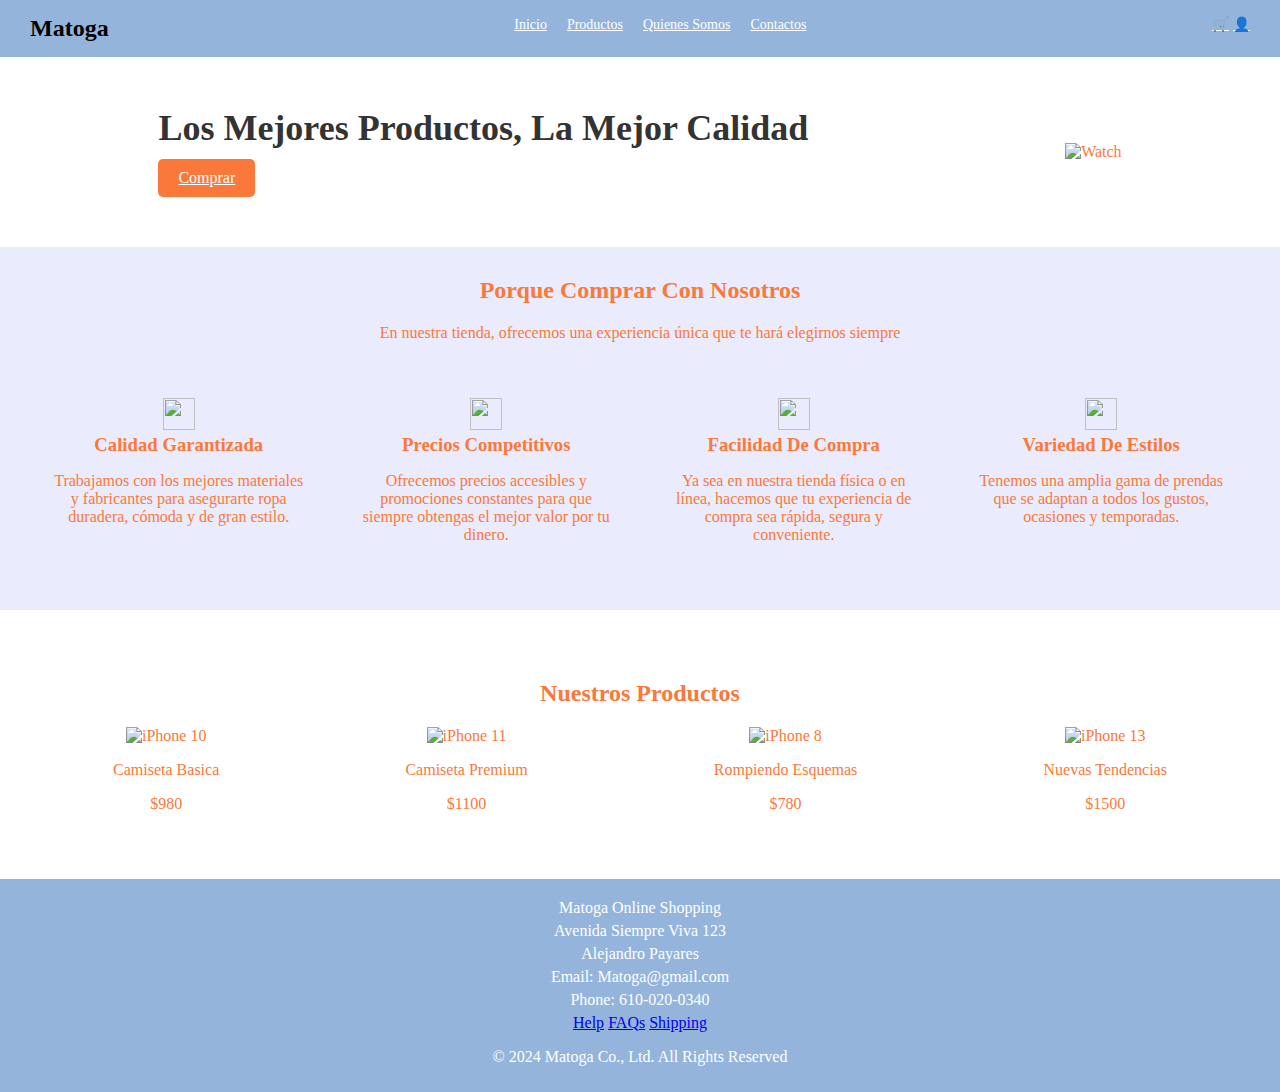
==== index.html @ d2fa513d "Add files via upload" ====
<!DOCTYPE html>
<html lang="en">
<head>
  <meta charset="UTF-8">
  <meta name="viewport" content="width=device-width, initial-scale=1.0">
  <title>Matoga</title>
  <link rel="stylesheet" href="styles.css">
</head>
<body>
  <script src="app.js"></script>
  <header>
    <div class="navbar">
      <div class="logo">Matoga</div>
      <nav>
        <ul>
          <li><a href="index.html">Inicio</a></li>
          <li><a href="productos.html">Productos</a></li>
          <li><a href="somos.html">Quienes Somos</a></li>
          <li><a href="contactos.html">Contactos</a></li>
        </ul>
      </nav>
      <div class="icons">
        <a href="#">&#128722;</a>
        <a href="#">&#128100;</a>
      </div>
    </div>
  </header>

  <section class="hero">
    <div class="hero-text">
      <h1>Los Mejores Productos, La Mejor Calidad</h1>
      <a href="#" class="btn">Comprar</a>
    </div>
    <div class="hero-image">
      <img src="Imagenes/banner.png" alt="Watch" width="380" height="480" >
    </div>
  </section>

  <section class="why-choose-us">
    <h2>Porque Comprar Con Nosotros</h2>
      <p>En nuestra tienda, ofrecemos una experiencia única que te hará elegirnos siempre</p>
    <div class="features">
      <div class="feature">
        <img src="Imagenes/icono_calidad.png" width="32" height="32">
        <h3>Calidad Garantizada</h3>
        <p>Trabajamos con los mejores materiales y fabricantes para asegurarte ropa duradera, cómoda y de gran estilo.</p>
      </div>
      <div class="feature">
        <img src="Imagenes/icono_precio.png" width="32" height="32">
        <h3>Precios Competitivos</h3>
        <p>Ofrecemos precios accesibles y promociones constantes para que siempre obtengas el mejor valor por tu dinero.</p>
      </div>
      <div class="feature">
        <img src="Imagenes/icono_carro.png" width="32" height="32">
        <h3>Facilidad De Compra</h3>
        <p>Ya sea en nuestra tienda física o en línea, hacemos que tu experiencia de compra sea rápida, segura y conveniente.</p>
      </div>
      <div class="feature">
        <img src="Imagenes/icono_ropa.png" width="32" height="32">
        <h3>Variedad De Estilos</h3>
        <p>Tenemos una amplia gama de prendas que se adaptan a todos los gustos, ocasiones y temporadas.</p>
      </div>
    </div>
  </section>

  <section class="nuestros_productos">
    <h2>Nuestros Productos</h2>
    <div class="products">
      <div class="product">
        <img src="Imagenes/1.jpg" alt="iPhone 10" width="150" height="150">
        <p>Camiseta Basica</p>
        <p>$980</p>
      </div>
      <div class="product">
        <img src="Imagenes/2.jpg" alt="iPhone 11" width="150" height="150">
        <p>Camiseta Premium</p>
        <p>$1100</p>
      </div>
      <div class="product">
        <img src="Imagenes/3.jpg" alt="iPhone 8" width="150" height="150">
        <p>Rompiendo Esquemas</p>
        <p>$780</p>
      </div>
      <div class="product">
        <img src="Imagenes/4.jpg" alt="iPhone 13" width="150" height="150">
        <p>Nuevas Tendencias</p>
        <p>$1500</p>
      </div>
    </div>
  </section>

  <footer>
    <div class="footer-container">
      <div class="contact-info">
        <p>Matoga Online Shopping</p>
        <p>Avenida Siempre Viva 123</p>
        <p>Alejandro Payares</p>
        <p>Email: Matoga@gmail.com</p>
        <p>Phone: 610-020-0340</p>
      </div>
      <div class="footer-links">
        <a href="#">Help</a>
        <a href="#">FAQs</a>
        <a href="#">Shipping</a>
      </div>
      <p>&copy; 2024 Matoga Co., Ltd. All Rights Reserved</p>
    </div>
  </footer>
</body>
</html>
---- styles.css ----
/* General Reset */
body, html, ul, li, h1, h3, p a {
    margin: 0;
    padding: 0;
    text-decoration: none;
    list-style: none;
    color: #FA793A;
  }
  
h2{
  padding: auto;
  text-align: center;
}

  /* Navbar */
  .navbar {
    display: flex;
    justify-content: space-between;
    padding: 15px 30px;
    background: #94B4DC;
    color: #000000;
  }
  
  .navbar ul {
    display: flex;
    gap: 20px;
  }
  
  .navbar ul li a, .icons a {
    color: #fff;
    font-size: 14px;
  }
  
  .logo {
    font-size: 24px;
    font-weight: bold;
  }

    /* Catálogo Section */
  .catalogo {
    padding: 50px 30px;
    text-align: center;
  }

  .catalogo h2 {
    font-size: 36px;
    color: #333;
    margin-bottom: 20px;
  }

  .catalogo p {
    font-size: 18px;
    margin-bottom: 40px;
    color: #333;
  }

  .productos {
    display: flex;
    justify-content: center;
    flex-wrap: wrap;
  }

  .producto {
    text-align: center;
    margin: 10px;
  }

  .producto img {
    width: 200px;
    height: 200px;
    object-fit: cover;
  }

  .producto p {
    margin-top: 10px;
    font-size: 16px;
  }

  /* Quiénes Somos Section */
  .quienes-somos {
    padding: 50px 30px;
    text-align: center;
  }

  .quienes-somos h2 {
    font-size: 36px;
    color: #333;
    margin-bottom: 20px;
  }

  .quienes-somos p {
    font-size: 18px;
    margin-bottom: 20px;
    color: #333;
  }

  .quienes-somos h3 {
    font-size: 28px;
    color: #333;
    margin-top: 40px;
    margin-bottom: 10px;
  }
  
  /* Hero Section */
  .hero {
    display: flex;
    align-items: center;
    justify-content: space-around;
    padding: 50px 30px;
  }
  
  .hero h1 {
    font-size: 36px;
    color: #333;
  }
  
  .hero .btn {
    display: inline-block;
    padding: 10px 20px;
    background: #FA793A;
    color: #fff;
    border-radius: 5px;
    margin-top: 10px;
  }
  
  /* Why Choose Us */
  .why-choose-us {
    padding: 10px 10px;
    background: #EAEBFC;
    justify-content: space-around;
    text-align: center;
  }
  
  .features {
    display: flex;
    gap: 50px;
    padding: 40px;
  }
  
  .feature {
    flex: 1;
    text-align: center;
  }
  
  /* Products Section */
  .nuestros_productos {
    padding: 50px 30px;
  }
  
  .products {
    display: flex;
    gap: 20px;
    text-align: center;
    justify-content: space-around;
  }
  
  .product {
    text-align: center;
  }

    /* Contactos Section */
  .contactos {
    padding: 50px 30px;
    text-align: center;
  }

  .contactos h2 {
    font-size: 36px;
    color: #333;
    margin-bottom: 20px;
  }

  .contactos p {
    font-size: 18px;
    margin-bottom: 20px;
    color: #333;
  }

  .contactos h3 {
    font-size: 28px;
    color: #333;
    margin-top: 40px;
    margin-bottom: 10px;
  }

  .contact-form {
    margin-top: 20px;
    display: flex;
    flex-direction: column;
    align-items: center;
  }

  .form-group {
    margin-bottom: 20px;
    width: 100%;
    max-width: 500px;
  }

  .form-group label {
    font-size: 16px;
    color: #333;
    margin-bottom: 5px;
  }

  .form-group input, .form-group textarea {
    width: 100%;
    padding: 10px;
    font-size: 16px;
    border: 1px solid #ccc;
    border-radius: 5px;
  }

  .form-group textarea {
    resize: vertical;
    height: 150px;
  }

  .btn-submit {
    padding: 10px 20px;
    background: #FA793A;
    color: white;
    border: none;
    border-radius: 5px;
    cursor: pointer;
  }

  .btn-submit:hover {
    background-color: #FA793A;
  }

  .contact-info {
    font-size: 16px;
    color: #fff;
    margin-top: 10px;
  }

  .contact-info p {
    margin: 5px 0;
  }

  .contact-info a {
    color: rgb(255, 8, 0);
  }

  .social-icons {
    margin-top: 20px;
    font-size: 16px;
  }

  .social-icons a {
    color: #FA793A;
    text-decoration: none;
  }

  .social-icons a:hover {
    text-decoration: underline;
  }

  
  /* Footer */
  footer {
    background: #94B4DC;
    color: #fff;
    padding: 10px;
    text-align: center;
  }
  
  .icons i {
    font-size: 2rem;
    color: #ffc107;
    display: block;
    margin-bottom: 10px;
  }
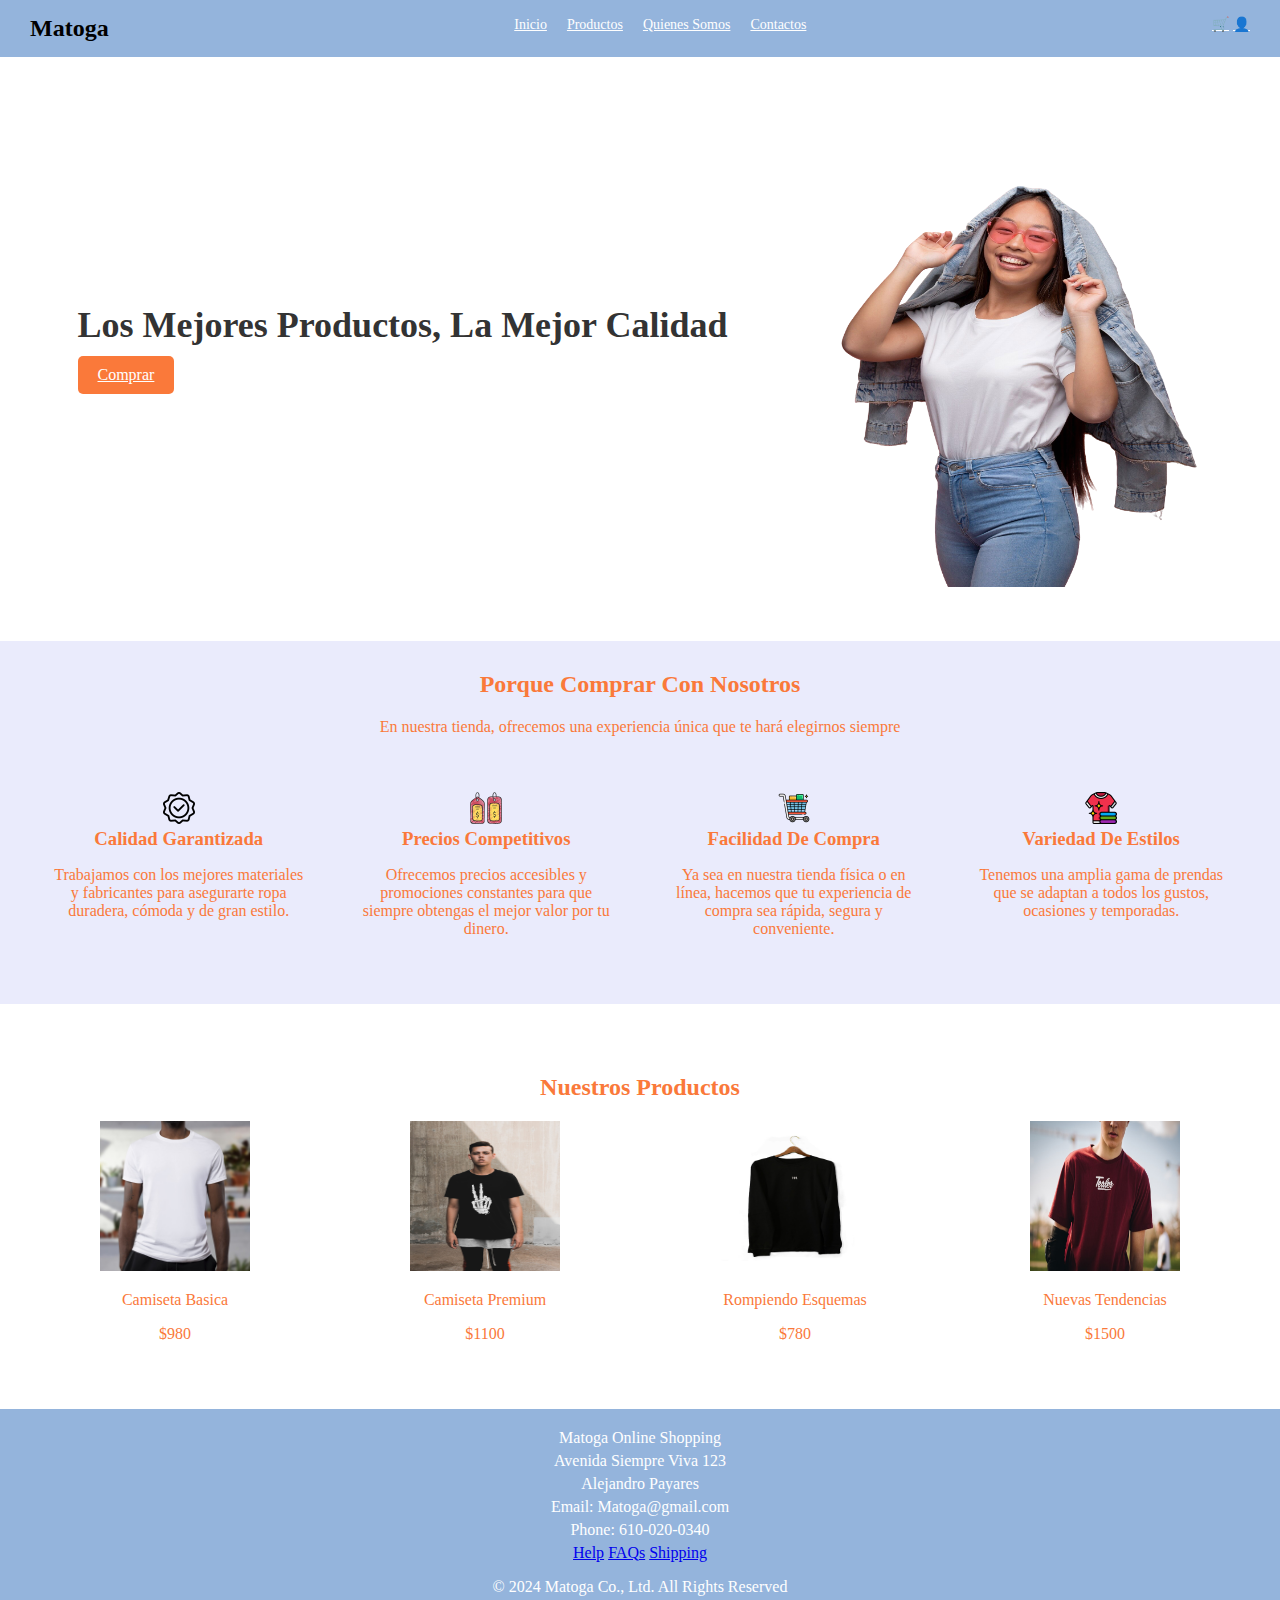
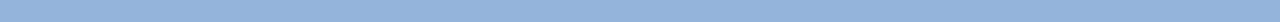
==== commit 56f4f80d: "index.html" ====
(no text change in the page or its own stylesheets)
